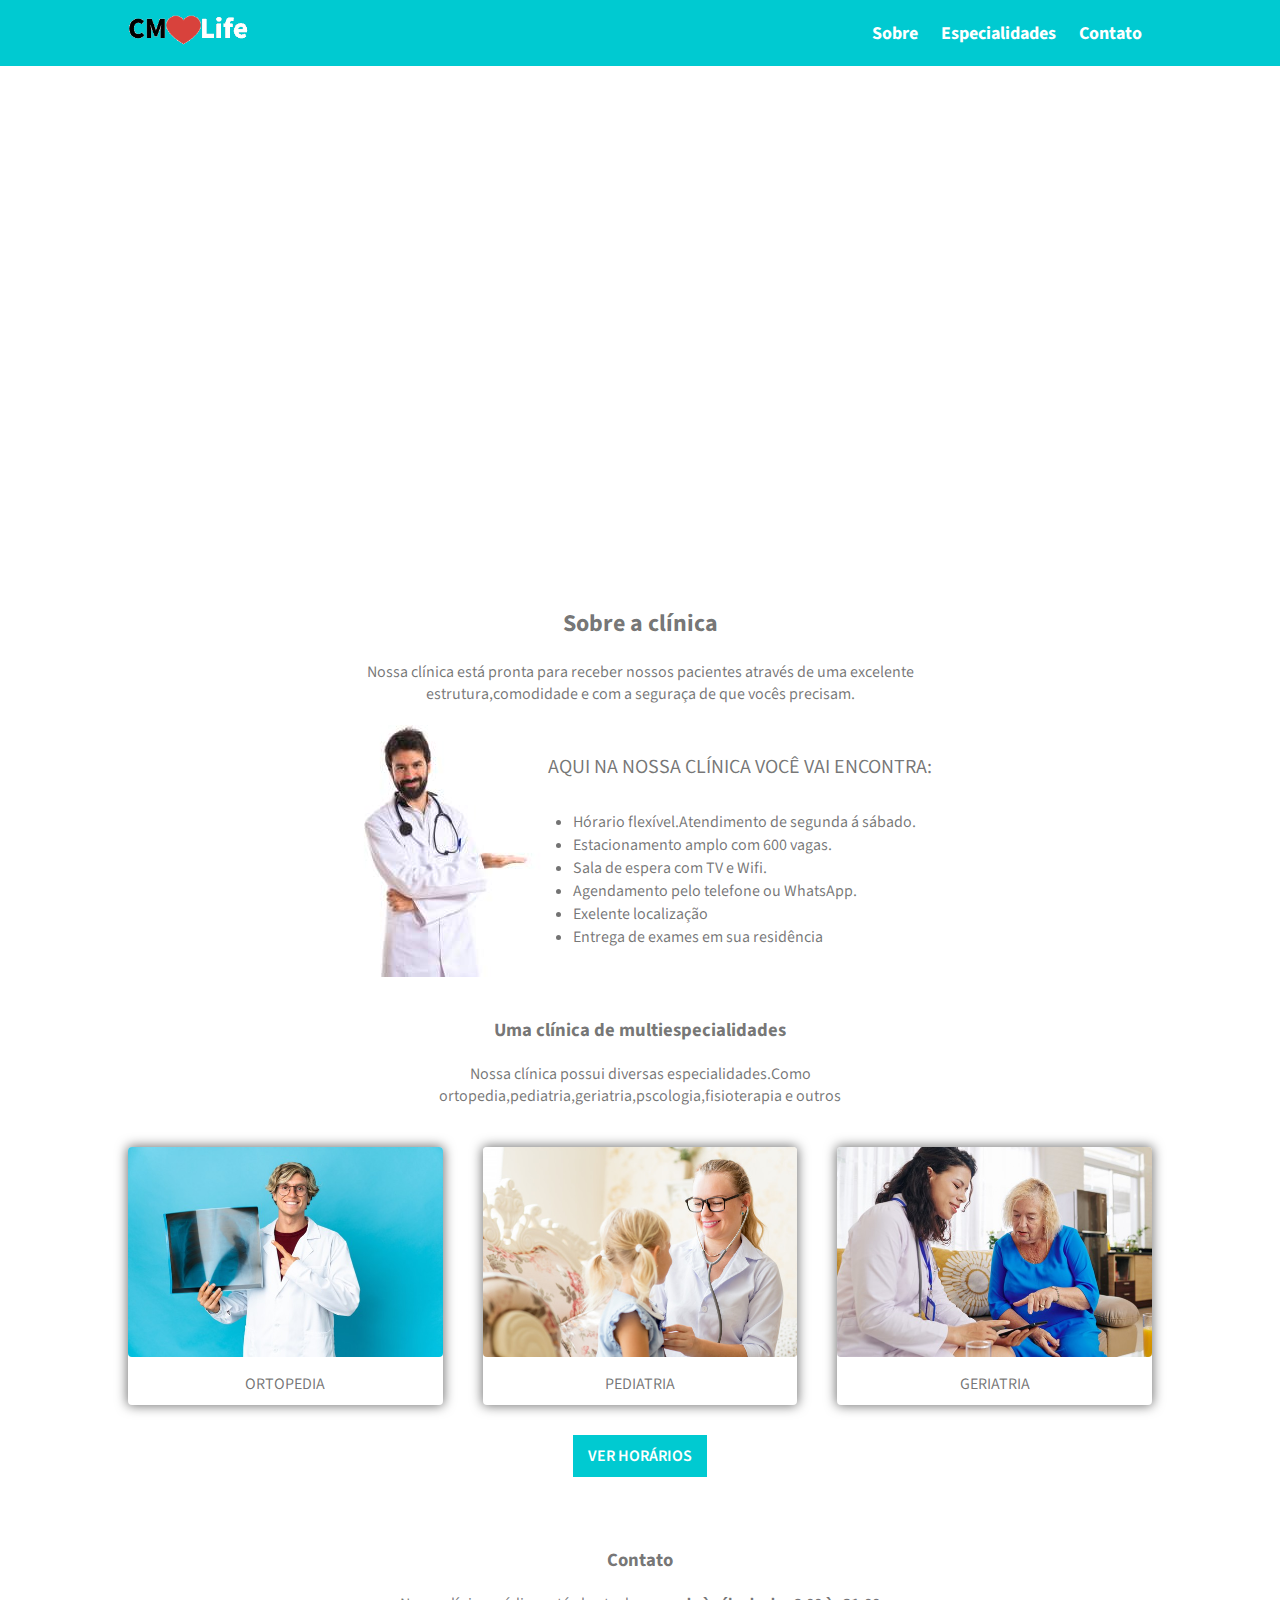
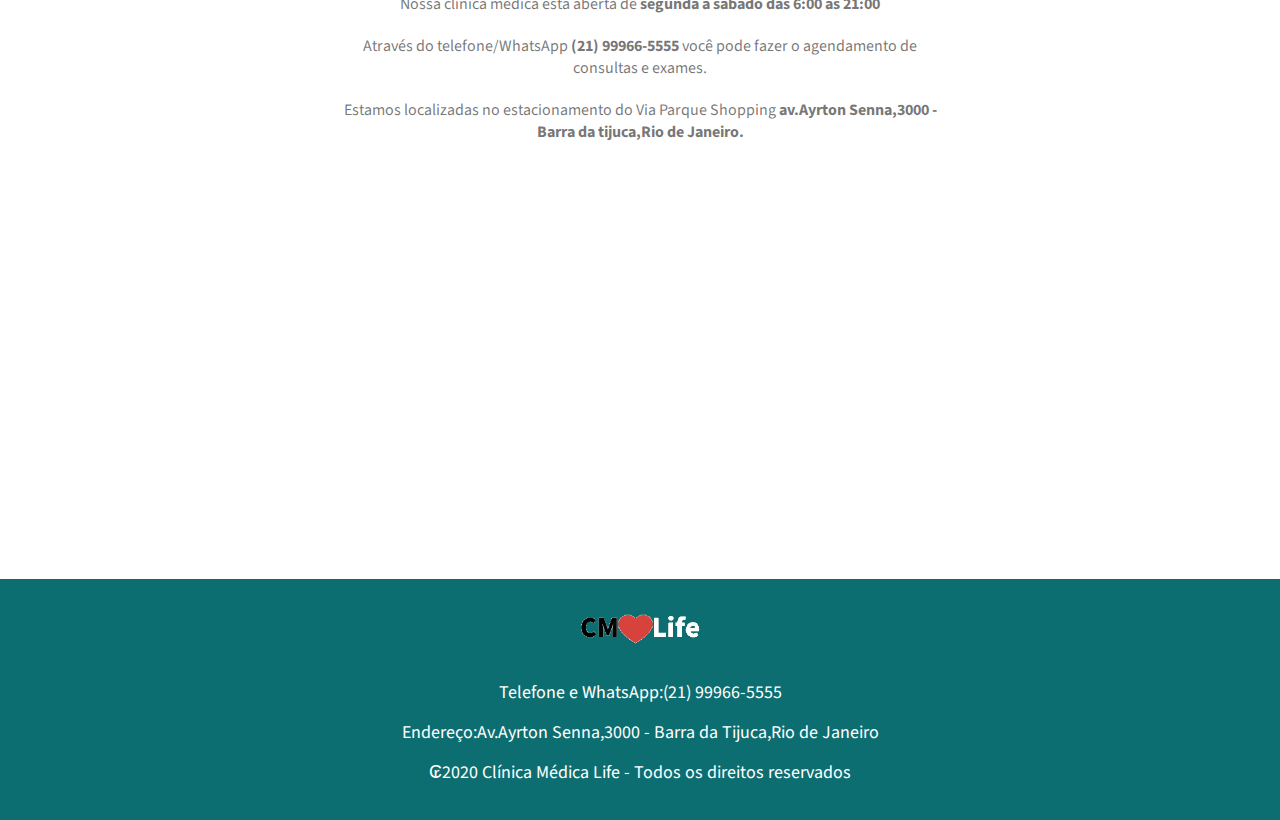
==== projeto-clinica/index.html @ d4d032b5 "publicando" ====
<!DOCTYPE html>
<html lang="pt-BR">

<head>
    <meta charset="UTF-8">
    <meta name="viewport" content="width=device-width, initial-scale=1.0">
    <title>CMLife - Home</title>
    <link
        href="https://fonts.googleapis.com/css2?family=Source+Sans+Pro:ital,wght@0,200;0,300;0,400;0,600;0,700;0,900;1,200;1,300;1,400;1,600;1,700;1,900&display=swap"
        rel="stylesheet">
    <link rel="stylesheet" href="styles/estilos-gerais.css">
    <link rel="stylesheet" href="styles/estilos-home.css">
</head>

<body>
    <header>
        <div class="container container-topo">
            <div class="logo">
                <a href="index.html">
                    <img src="assets/logo.png" alt="logo">
                </a>
            </div>
            <nav class="links-topo">
                <a href="#sobre">Sobre</a>
                <a href="especialidades.html">Especialidades</a>
                <a href="#contato">Contato</a>
            </nav>
        </div>
    </header>
    <main>
        <section class="banner">
            <div class="container container-banner">
                <div>
                    <h1>clínica médica life<br>aqui agente cuida de você</h1>
                </div>
            </div>
        </section>
        <section id="sobre">
            <div class="container">
                <div class="container-titulo">
                    <h2>Sobre a clínica</h2>
                    <p>Nossa clínica está pronta para receber nossos pacientes através de uma excelente
                        estrutura,comodidade e com a seguraça de que vocês precisam.</p>
                </div>
                <div class="lista-sobre">
                    <img src="assets/medico.jpg" alt="medico">
                    <div>
                        <h3>aqui na nossa clínica você vai encontra:</h3>
                        <ul>
                            <li>Hórario flexível.Atendimento de segunda á sábado.</li>
                            <li>Estacionamento amplo com 600 vagas.</li>
                            <li>Sala de espera com TV e Wifi.</li>
                            <li>Agendamento pelo telefone ou WhatsApp.</li>
                            <li>Exelente localização</li>
                            <li>Entrega de exames em sua residência</li>
                        </ul>
                    </div>
                </div>
            </div>
        </section>
        <section id="especialidades">
            <div class="container">
                <div class="container-titulo">
                    <h3>Uma clínica de multiespecialidades</h3>
                    <p>Nossa clínica possui diversas especialidades.Como
                        ortopedia,pediatria,geriatria,pscologia,fisioterapia e outros</p>
                </div>
                <div>
                    <div class="cards">
                        <figure>
                            <img src="assets/ortopedia1.png" alt="ortopedia">
                            <figcaption>ortopedia</figcaption>
                        </figure>
                        <figure>
                            <img src="assets/pediatra.png" alt="pediatria">
                            <figcaption>pediatria</figcaption>
                        </figure>
                        <figure>
                            <img src="assets/geriatra.png" alt="geriatria">
                            <figcaption>geriatria</figcaption>
                        </figure>
                    </div>
                    <div class="botao-horarios">
                        <a href="#">ver horários</a>
                    </div>
                </div>
            </div>
        </section>
        <section id="contato">
            <div class="container">
                <div class="container-titulo">
                    <h3>Contato</h3>
                    <p>Nossa clínica médica está aberta de <strong>segunda à sábado das 6:00 às 21:00</strong></p>
                    <p>Através do telefone/WhatsApp <strong>(21) 99966-5555</strong> você pode fazer o agendamento de
                        consultas e exames.</p>
                    <p>Estamos localizadas no estacionamento do Via Parque Shopping <strong>av.Ayrton Senna,3000 -Barra
                            da tijuca,Rio de Janeiro.</strong></p>
                </div>
                <div>
                    <iframe
                        src="https://www.google.com/maps/embed?pb=!1m14!1m8!1m3!1d14692.471710812997!2d-43.3641911!3d-22.9826906!3m2!1i1024!2i768!4f13.1!3m3!1m2!1s0x0%3A0x539cb07246f0e38d!2sVia%20Parque%20Shopping!5e0!3m2!1spt-BR!2sbr!4v1612707978931!5m2!1spt-BR!2sbr"
                        width="100%" height="350" frameborder="0" style="border:0" allowfullscreen></iframe>
                </div>
            </div>
        </section>
    </main>
    <footer>
        <div class="container">
            <div class="logo">
                <img src="assets/logo.png" alt="logo">
            </div>
            <div class="info-rodapé">
                <p>Telefone e WhatsApp:(21) 99966-5555</p>
                <p>Endereço:Av.Ayrton Senna,3000 - Barra da Tijuca,Rio de Janeiro</p>
                <p>₢2020 Clínica Médica Life - Todos os direitos reservados</p>
            </div>
        </div>
    </footer>
</body>

</html>
---- projeto-clinica/styles/estilos-gerais.css ----
* {
    margin: 0;
    padding: 0;
    box-sizing: border-box;
}

body {
    font-family: 'Source Sans Pro', sans-serif;
    background-color: #fff;
}

main {
    color: #0000008c;
    margin-bottom: 60px;
}

.container {
    max-width: 1024px;
    margin: 0 auto;
}

.container-titulo {
    text-align: center;
    max-width: 600px;
    margin: 0 auto;
}

.container-titulo p {
    margin: 20px 0;
}

/* INÍCIO DOS ESTILOS DO TOPO */

header {
    background-color: #00cad1;
}

.container-topo {
    display: flex;
    justify-content: space-between;
    align-items: center;
}

.links-topo a {
    text-decoration: none;
    color: #fff;
    font-weight: bold;
    font-size: 18px;
    padding: 10px;
}

.links-topo a:hover {
    color: #0000008c;
}

.logo img {
    height: 60px;
}

@media (max-width:425px) {
    .container-topo {
        flex-wrap: wrap;
        justify-content: center;
        align-items: center;

    }

    .container-topo .links-topo {
        border-top: 1px solid #0000008c;
        padding: 10px 0;
    }

}
/* FIM DOS ESTILOS DO TOPO */

/* INÍCIO DOS ESTILOS DO RODAPÉ */

footer {
    background-color: #0d6e71;
    padding: 20px 0;
}

footer .container {
    display: flex;
    flex-direction: column;
    align-items: center;
    justify-content: space-evenly;
    text-align: center;
}

.info-rodapé {
    color: #fff;
    font-size: 18px;
}

.info-rodapé p {
    margin: 15px 0;
}

/* FIM DOS ESTILOS DO RODAPÉ */
---- projeto-clinica/styles/estilos-home.css ----
.banner {
    background-image: url(../assets/recepcao.png);
    background-position: center;
    background-size: cover;
    background-repeat: no-repeat;
    height: 500px;
}

.container-banner {
    height: 100%;
    display: flex;
    align-items: center;
}

.banner h1 {
    color: #fff;
    font-size: 41px;
    font-weight: normal;
    text-transform: uppercase;
}

#sobre,
#especialidades,
#contato {
    padding: 40px 20px 0;
}

.lista-sobre {
    display: flex;
    justify-content: center;
    align-items: center;
}



.lista-sobre h3 {
    text-transform: uppercase;
    font-weight: normal;
    font-size: 20px;
    margin-bottom: 30px;
}

.lista-sobre ul {
    margin-left: 25PX;
    line-height: 23px;
}

.cards {
    display: flex;
    gap: 40px;
    margin-top: 40px;
}

.cards figure {
    width: calc(100/4);
    box-shadow: 0 0 12px 1px;
    border-radius: 4px;
}

.cards img {
    width: 100%;
    border-radius: 4px;
}

.cards figcaption {
    text-align: center;
    padding: 10px;
    text-transform: uppercase;
}

.botao-horarios {
    display: flex;
    flex-direction: column;
    align-items: center;
    margin: 30px 0;
}

.botao-horarios a {
    background-color: #00cad1;
    padding: 10px 15px;
    text-decoration: none;
    text-transform: uppercase;
    color: #fff;
    font-weight: 600;
}

.botao-horarios a:hover {
    color: #0000008c;
}

@media (max-width:1024px) {
    .banner {
        height: 400px;
    }
}

@media (max-width:425px) {
    .banner {
        height: 200px;
    }

    .banner h1 {
        font-size: 21px;
    }

    .lista-sobre img {
        display: none;

    }

    .cards {
        flex-wrap: wrap;
    }
}

@media only screen and (min-width:426px) and (max-width:768px) {
    .banner {
        height: 300px;
    }
    
    .banner h1 {
        font-size: 31px;
    }

    .lista-sobre img {
        display: none;
    }

    .cards {
        flex-wrap: wrap;
        justify-content: space-evenly;
        gap:20px;
    }
    
    figure {
        width: calc((100% / 2) - 40px);
    }
}
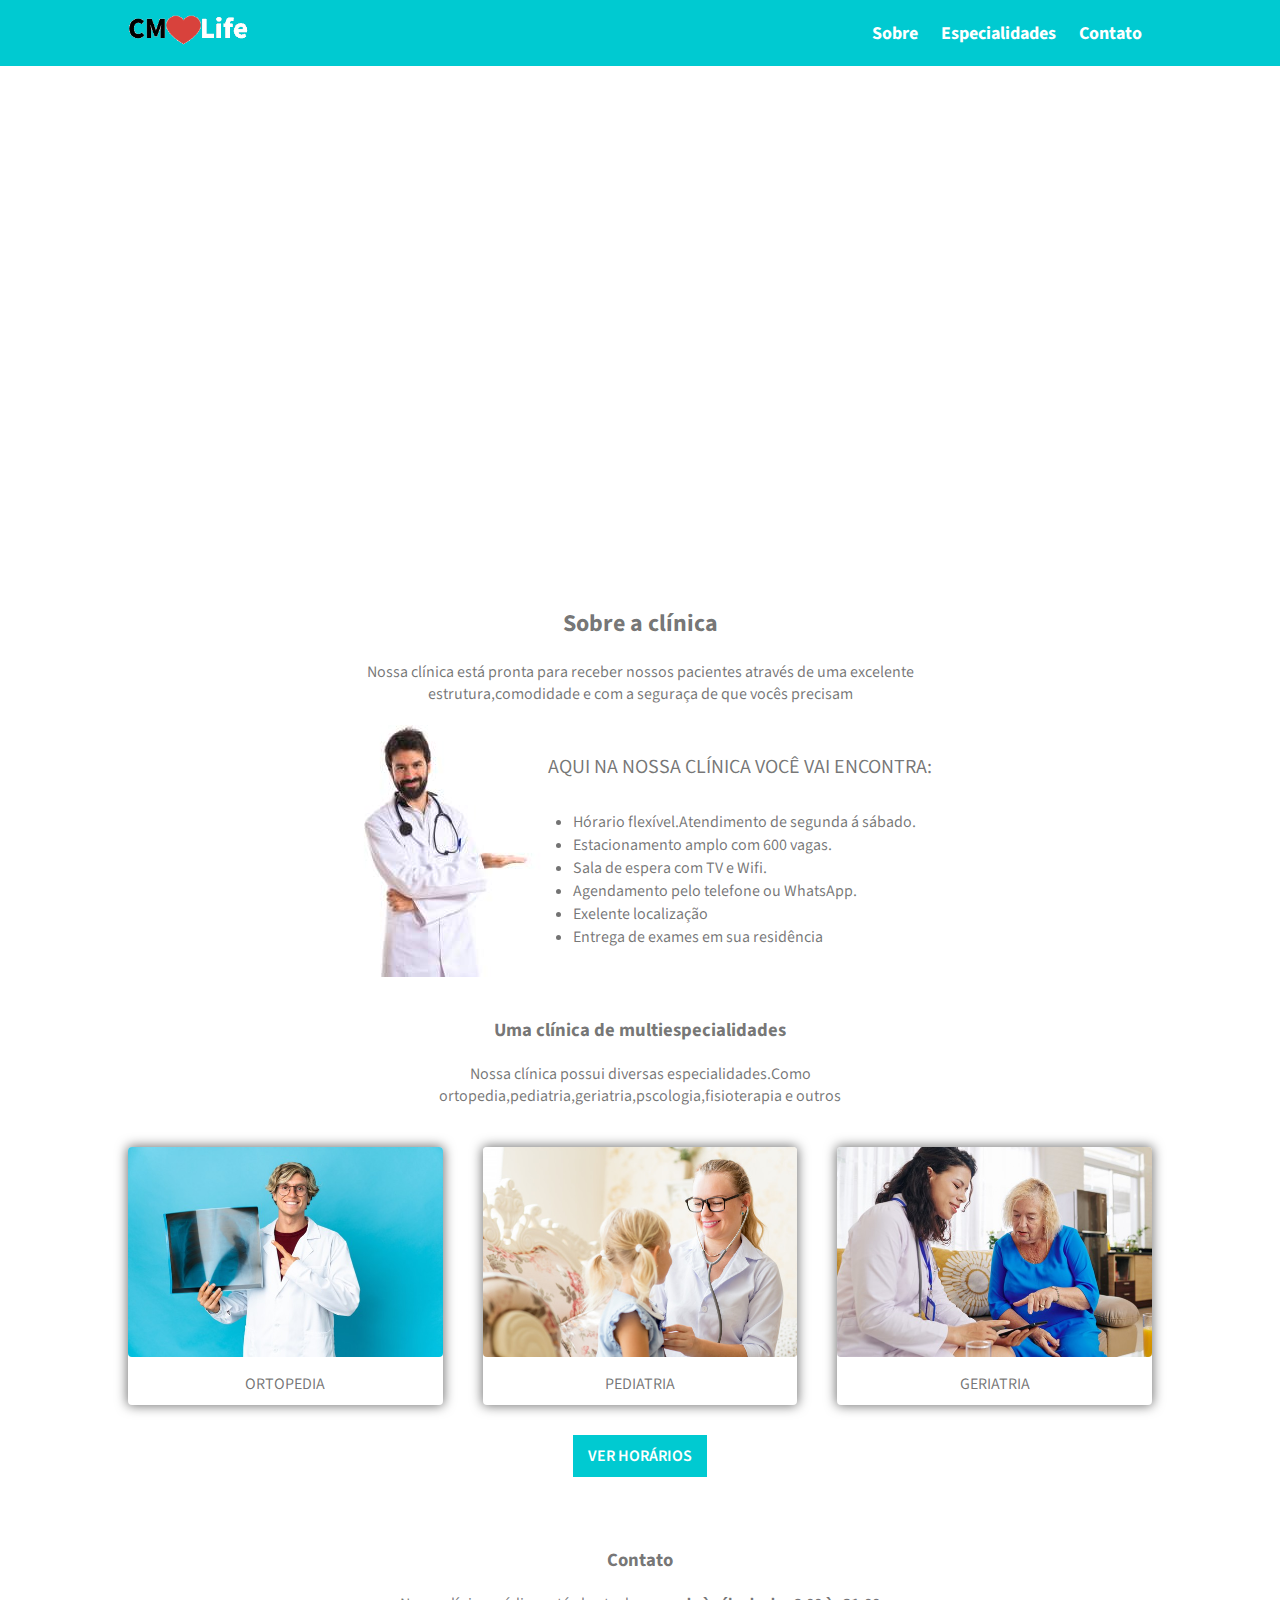
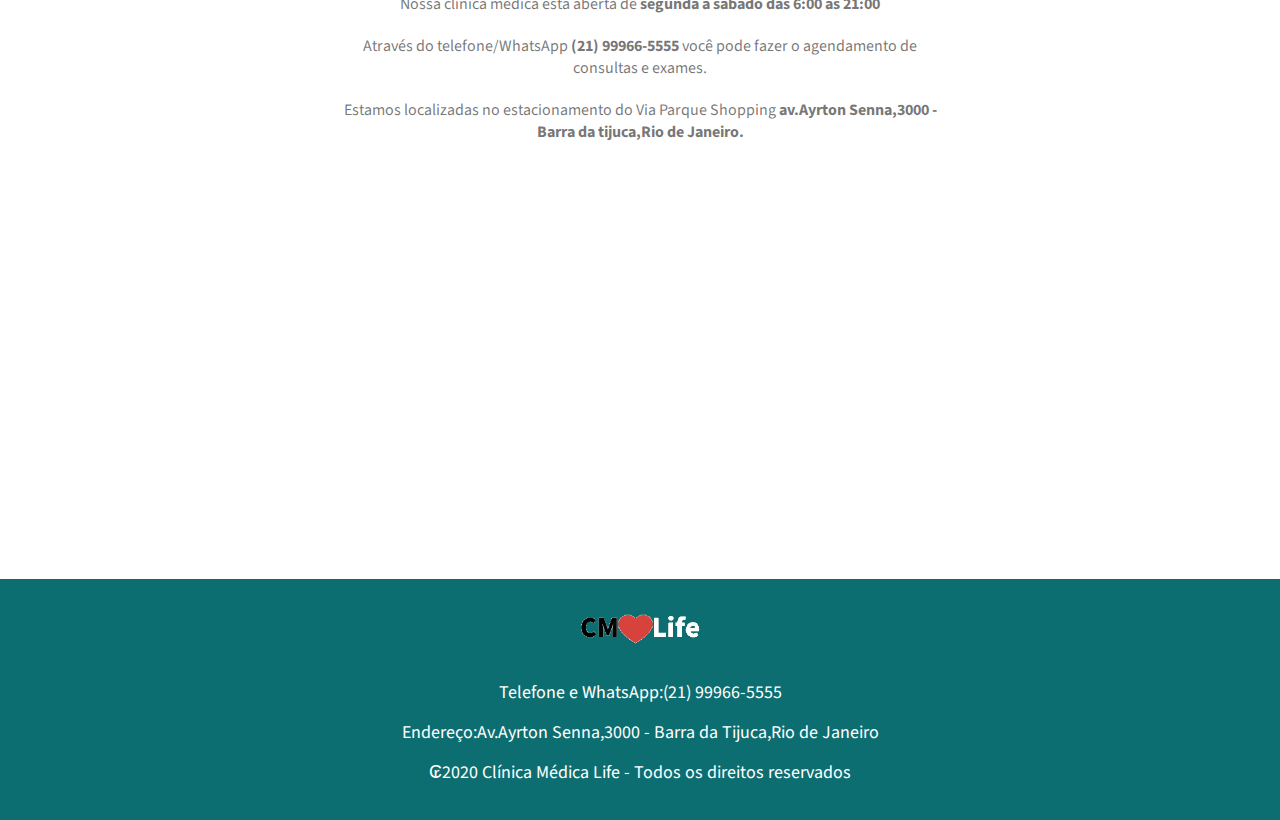
==== commit c9c92d2c: "Atualizar o index.html" ====
--- a/projeto-clinica/index.html
+++ b/projeto-clinica/index.html
@@ -39,8 +39,8 @@
             <div class="container">
                 <div class="container-titulo">
                     <h2>Sobre a clínica</h2>
-                    <p>Nossa clínica está pronta para receber nossos pacientes através de uma excelente
-                        estrutura,comodidade e com a seguraça de que vocês precisam.</p>
+                    <p>Nossa clínica está pronta para receber nossos pacientes através de uma excelente estrutura,comodidade e com a seguraça de que vocês precisam
+</p>
                 </div>
                 <div class="lista-sobre">
                     <img src="assets/medico.jpg" alt="medico">
@@ -81,7 +81,7 @@
                         </figure>
                     </div>
                     <div class="botao-horarios">
-                        <a href="#">ver horários</a>
+                        <a href="especialidades.html">ver horários</a>
                     </div>
                 </div>
             </div>
@@ -118,4 +118,4 @@
     </footer>
 </body>
 
-</html>+</html>
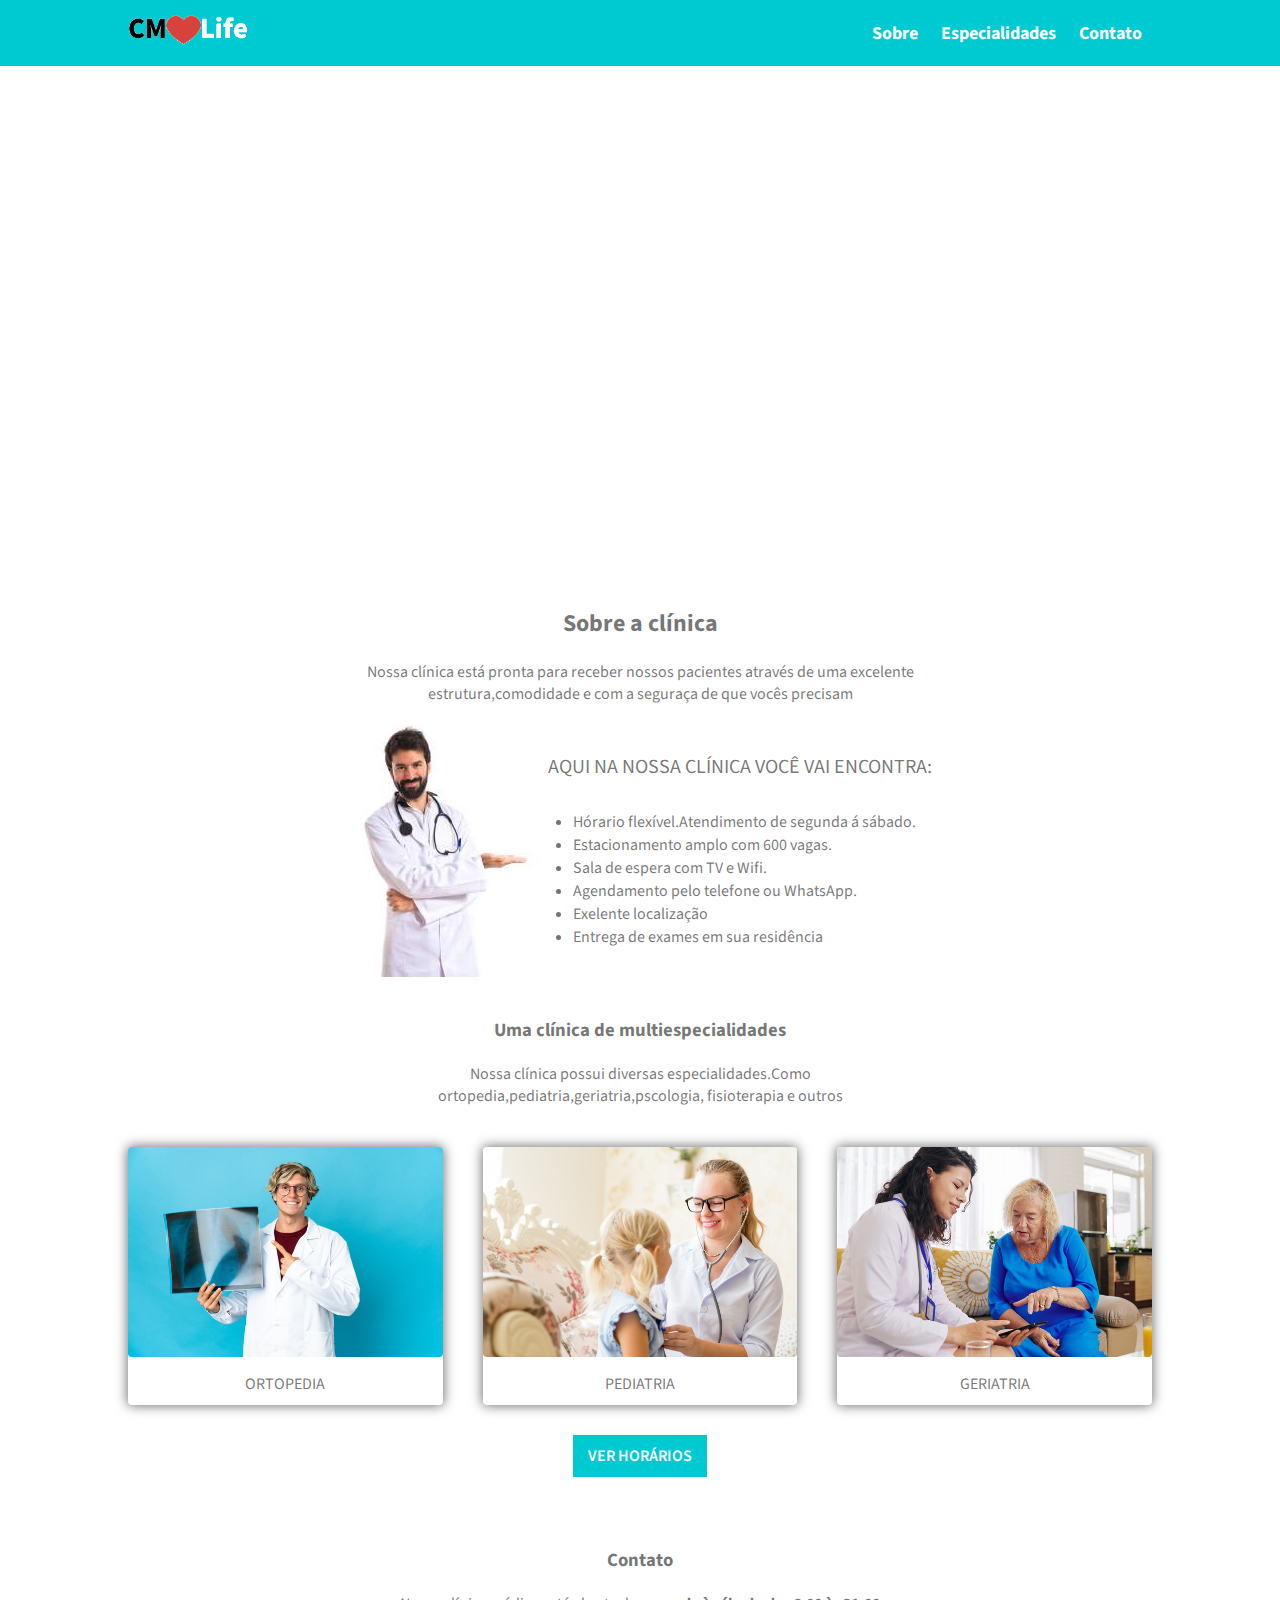
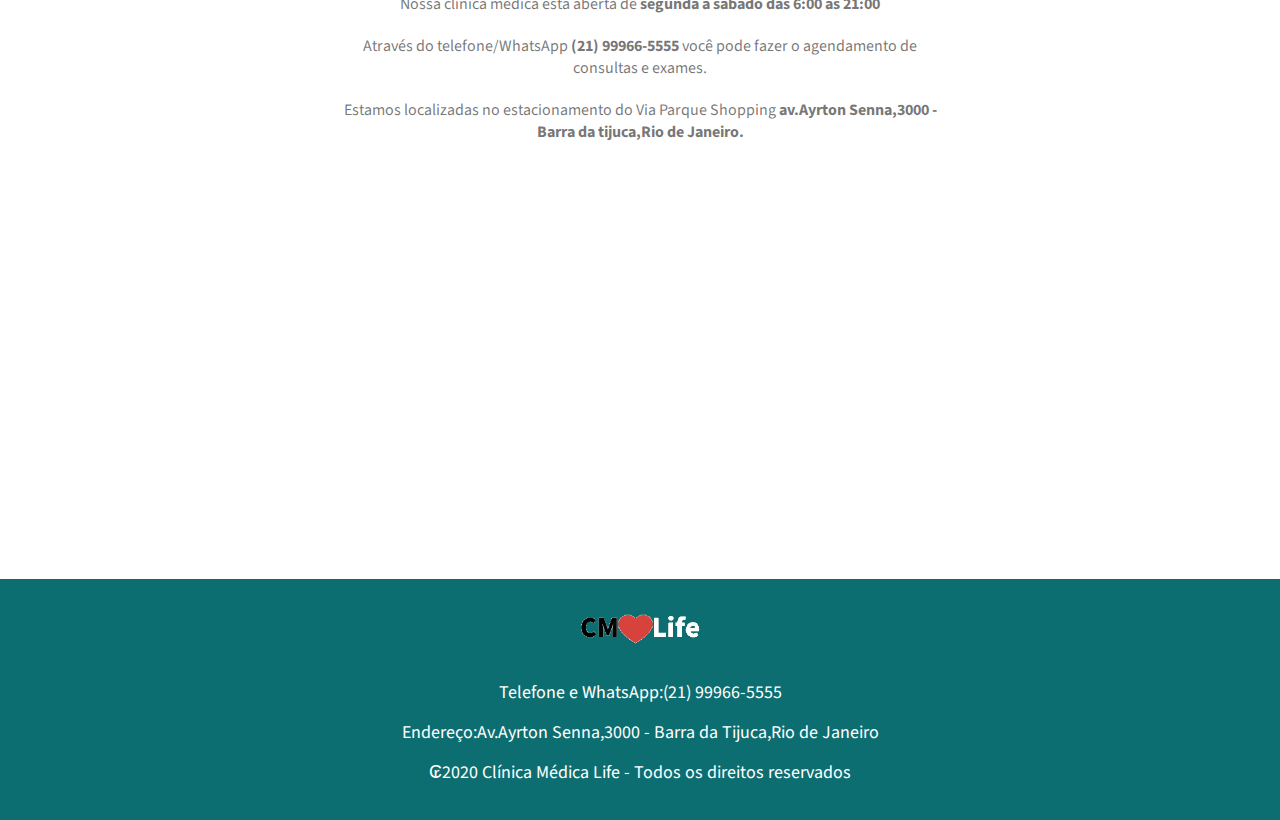
==== commit a1bede1e: "Update index.html" ====
--- a/projeto-clinica/index.html
+++ b/projeto-clinica/index.html
@@ -62,8 +62,7 @@
             <div class="container">
                 <div class="container-titulo">
                     <h3>Uma clínica de multiespecialidades</h3>
-                    <p>Nossa clínica possui diversas especialidades.Como
-                        ortopedia,pediatria,geriatria,pscologia,fisioterapia e outros</p>
+                    <p>Nossa clínica possui diversas especialidades.Como ortopedia,pediatria,geriatria,pscologia, fisioterapia e outros</p>
                 </div>
                 <div>
                     <div class="cards">
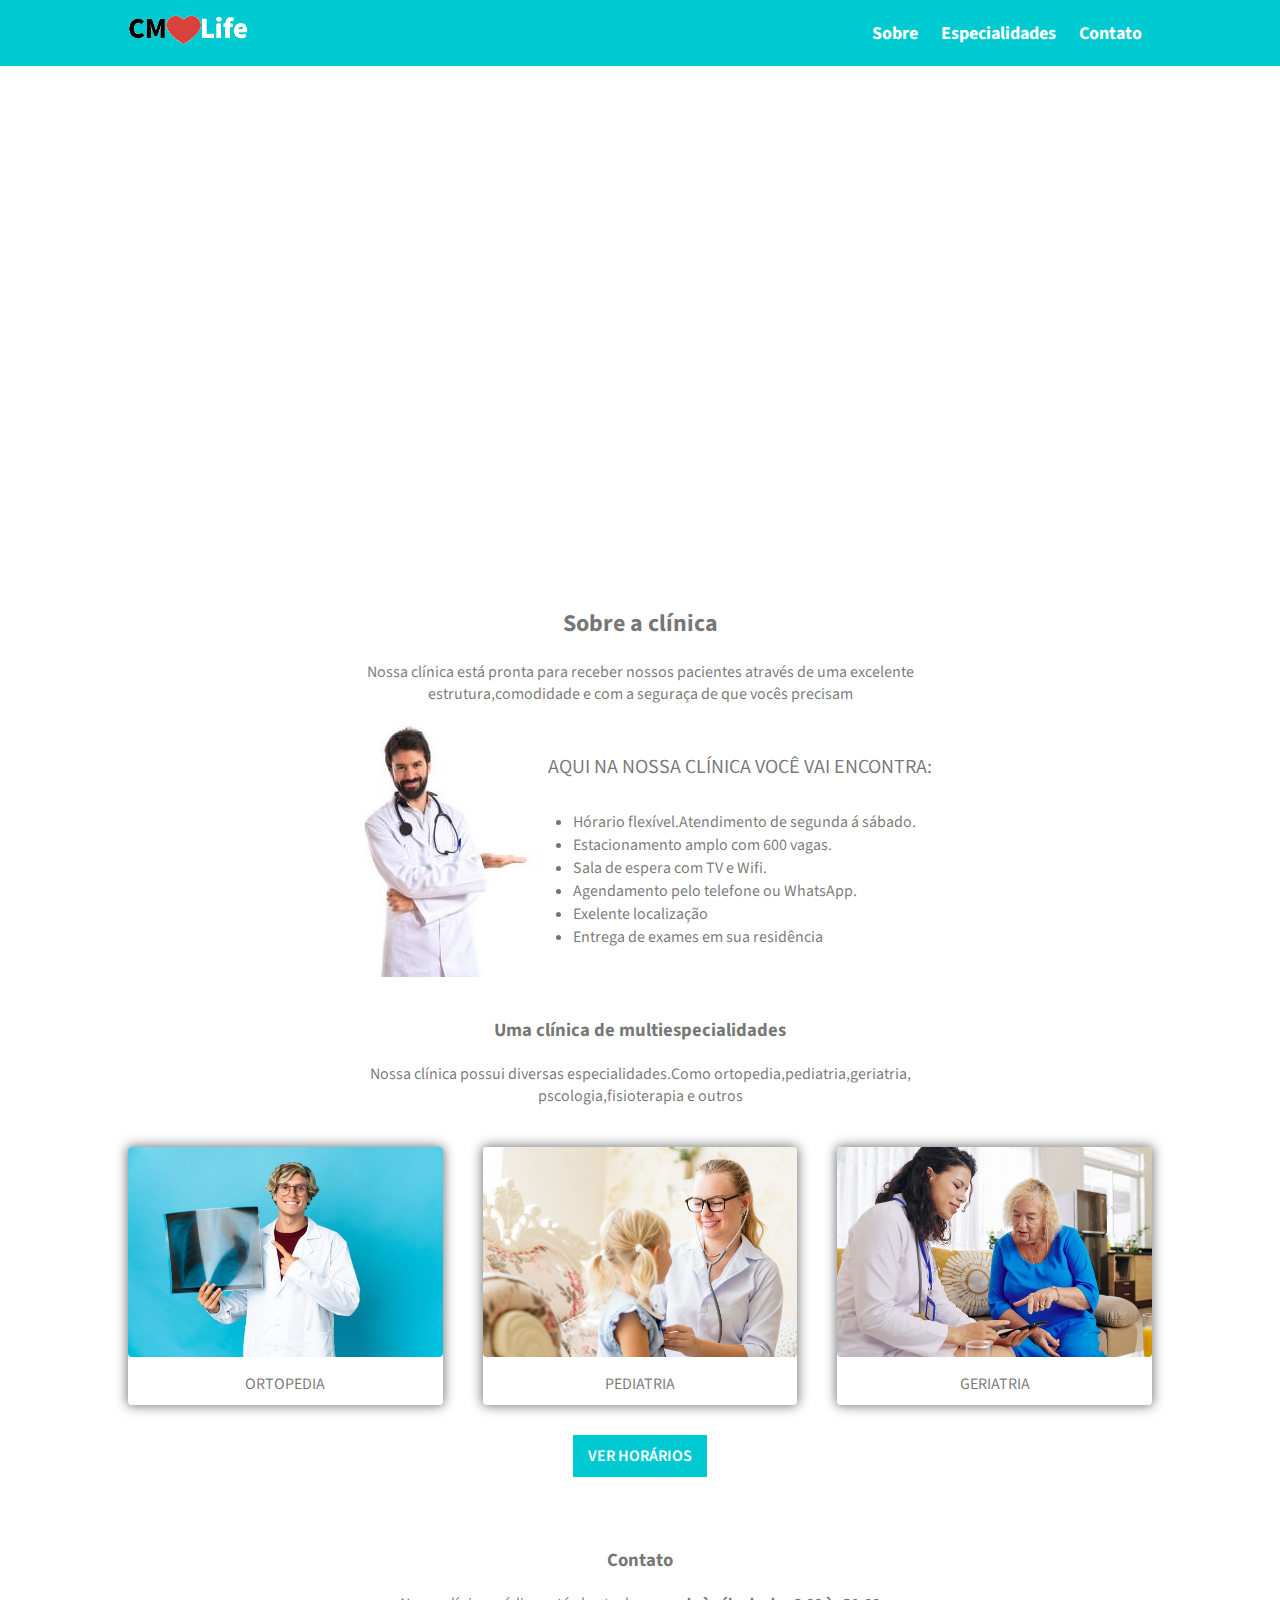
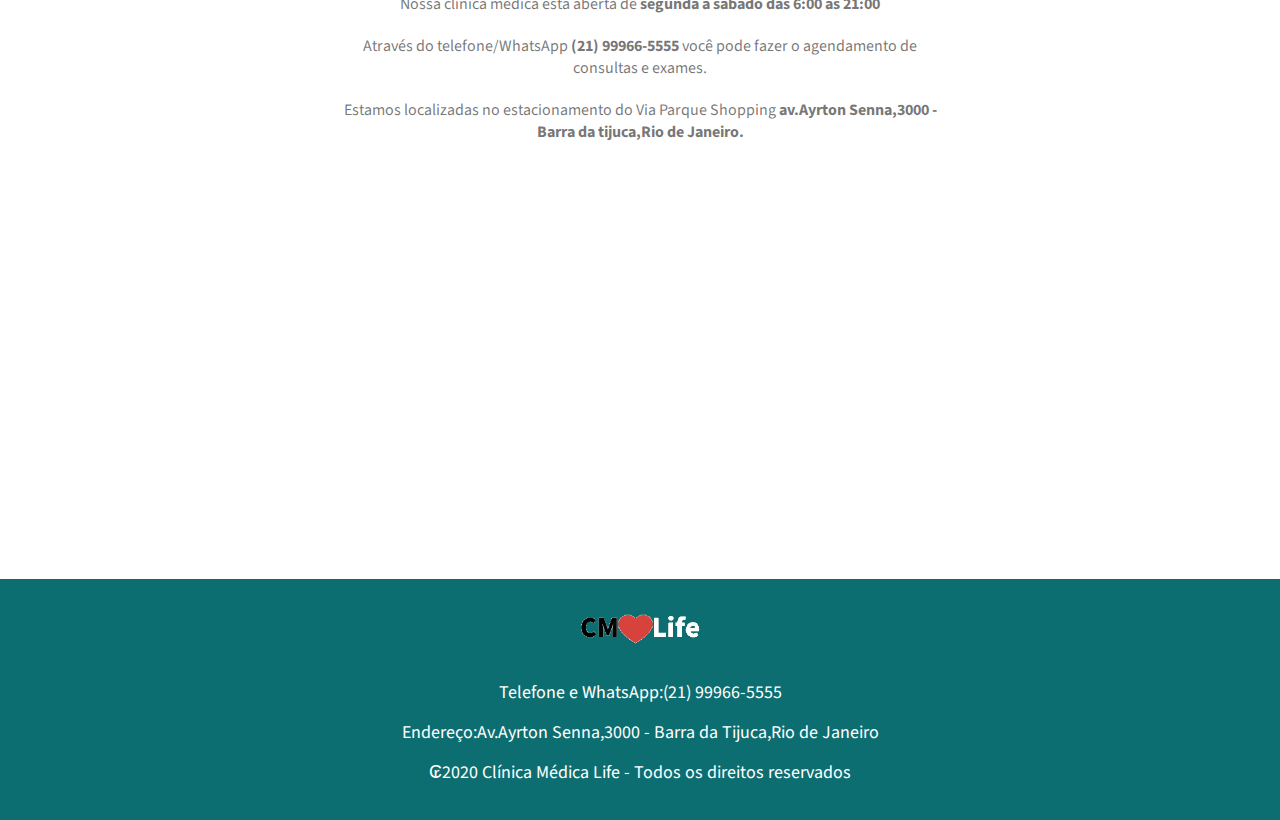
==== commit 1c4112b1: "Update index.html" ====
--- a/projeto-clinica/index.html
+++ b/projeto-clinica/index.html
@@ -62,7 +62,7 @@
             <div class="container">
                 <div class="container-titulo">
                     <h3>Uma clínica de multiespecialidades</h3>
-                    <p>Nossa clínica possui diversas especialidades.Como ortopedia,pediatria,geriatria,pscologia, fisioterapia e outros</p>
+                    <p>Nossa clínica possui diversas especialidades.Como ortopedia,pediatria,geriatria, pscologia,fisioterapia e outros</p>
                 </div>
                 <div>
                     <div class="cards">
